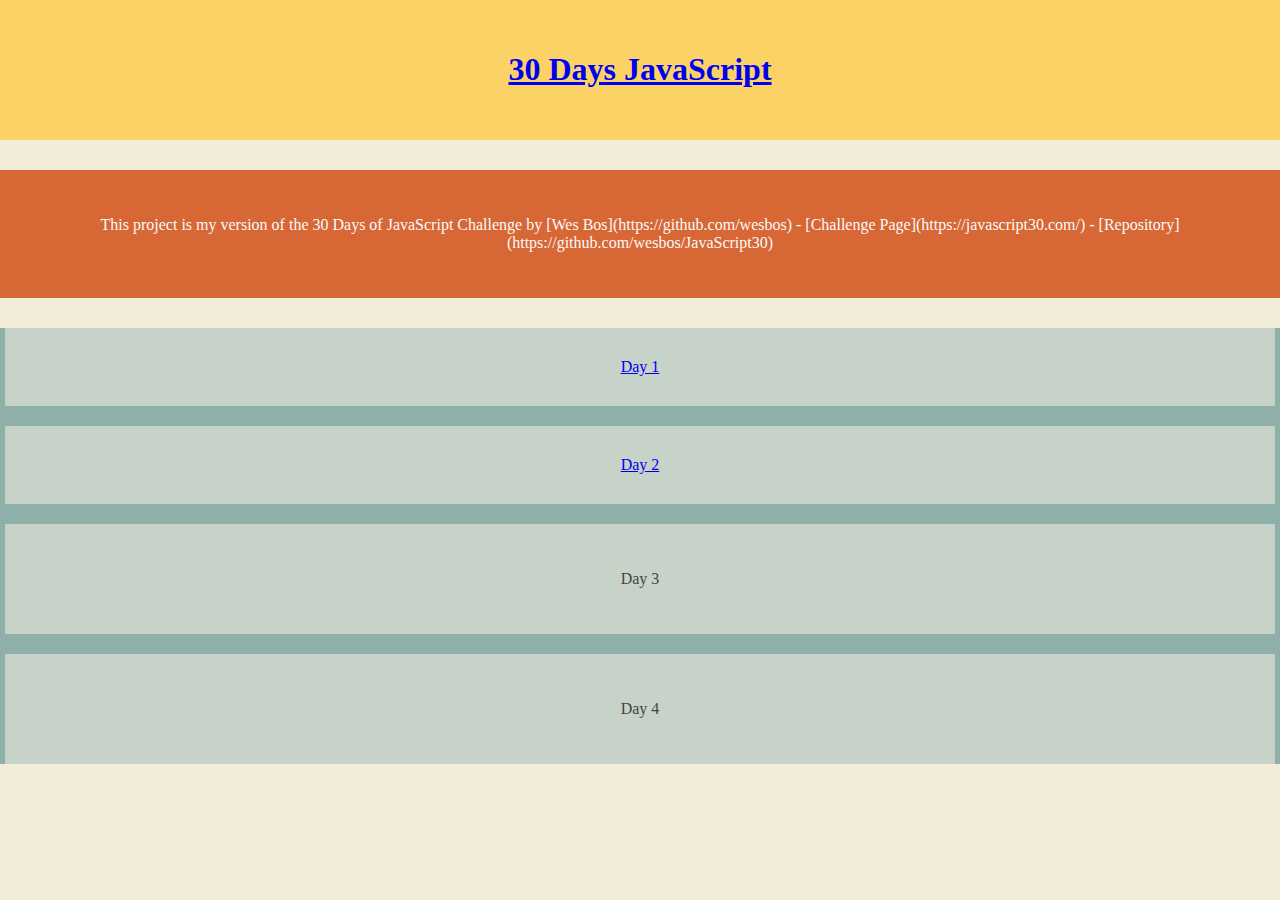
==== index.html @ 0ab7d164 "Add day2.html file and basic html" ====
<!DOCTYPE html>
<html lang="en">
<head>
    <meta charset="UTF-8">
    <meta http-equiv="X-UA-Compatible" content="IE=edge">
    <meta name="viewport" content="width=device-width, initial-scale=1.0">

    <link rel="stylesheet" href="https://cdn.jsdelivr.net/npm/bootstrap@5.1.3/dist/css/bootstrap.min.css" integrity="sha384-1BmE4kWBq78iYhFldvKuhfTAU6auU8tT94WrHftjDbrCEXSU1oBoqyl2QvZ6jIW3" crossorigin="anonymous">
    <link rel="stylesheet" href="assets/css/style.css">

    <title>JavaScript30</title>
</head>
<body>
    
    <div class="container-fluid header-div">
        <div class="row">
            <div class="col-12 col-md-8 offset-md-2">
                <a href="index.html">
                    <h1>30 Days JavaScript</h1>
                </a>
            </div>
        </div>
    </div>
    
    <div class="container-fluid description-div">
        <div class="row">
            <div class="col-12 col-md-8 offset-md-2">
                <p>
                    This project is my version of the 30 Days of JavaScript Challenge by [Wes Bos](https://github.com/wesbos)

                    - [Challenge Page](https://javascript30.com/)
                    - [Repository](https://github.com/wesbos/JavaScript30)
                </p>
            </div>
        </div>
    </div>

    <div class="container-fluid challenges-div">
        <div class="row">
            <div class="col-6 col-md-4 col-lg-3">
                <div class="card challenge-card">
                    <a href="day1.html">Day 1</a>
                </div>
            </div>
            <div class="col-6 col-md-4 col-lg-3">
                <div class="card challenge-card">
                    <a href="day2.html">Day 2</a>
                </div>
            </div>
            <div class="col-6 col-md-4 col-lg-3">
                <div class="card challenge-card">
                    <p>Day 3</p>
                </div>
            </div>
            <div class="col-6 col-md-4 col-lg-3">
                <div class="card challenge-card">
                    <p>Day 4</p>
                </div>
            </div>
        </div>
    </div>
    
</body>
</html>
---- assets/css/style.css ----
body {
    margin: 0;
    padding: 0;
    background-color: #F2EDD9;
    color: #444;
    text-align: center;
}

.header-div {
    background-color: #FBD266;
    padding: 30px;
    margin-bottom: 30px;
}

.description-div {
    background-color: #D76735;
    color: #FAFAFA;
    padding: 30px 10px;
    margin-bottom: 30px;
}

.challenges-div, .challenge-div {
    background-color: #8FB0A9;
}

.challenge-card {
    background-color: #C7D3C9;
    margin: 20px 5px;
    padding: 30px 10px;
}

.day-title-div {
    color: #D76735;
    padding: 20px;
    margin-bottom: 30px;
}

.day-title-div h1 {
    font-size: 50px;
}
  
.keys {
    display: flex;
    flex: 1;
    min-height: 80vh;
    align-items: center;
    justify-content: center;
  }
  
.key {
    border: 2px solid #C7D3C9;
    border-radius: .5rem;
    margin: 8px;
    font-size: 1.2rem;
    padding: 1rem .5rem;
    transition: all .08s ease;
    min-width: 110px;
    text-align: center;
    color: #D76735;
    background: rgba(212, 212, 212, 0.4);
    text-shadow: 0 0 .2rem #8FB0A9;
}
  
.playing {
    transform: scale(1.1);
    border-color: #FBD266;
    box-shadow: 0 0 1rem #FBD266;
}
  
kbd {
    display: block;
    font-size: 4rem;
    background-color: #F2EDD9;
    color: #8FB0A9;
    margin-bottom: 10px;
}
  
.sound {
    font-size: 1rem;
    text-transform: uppercase;
    color: #444;
}
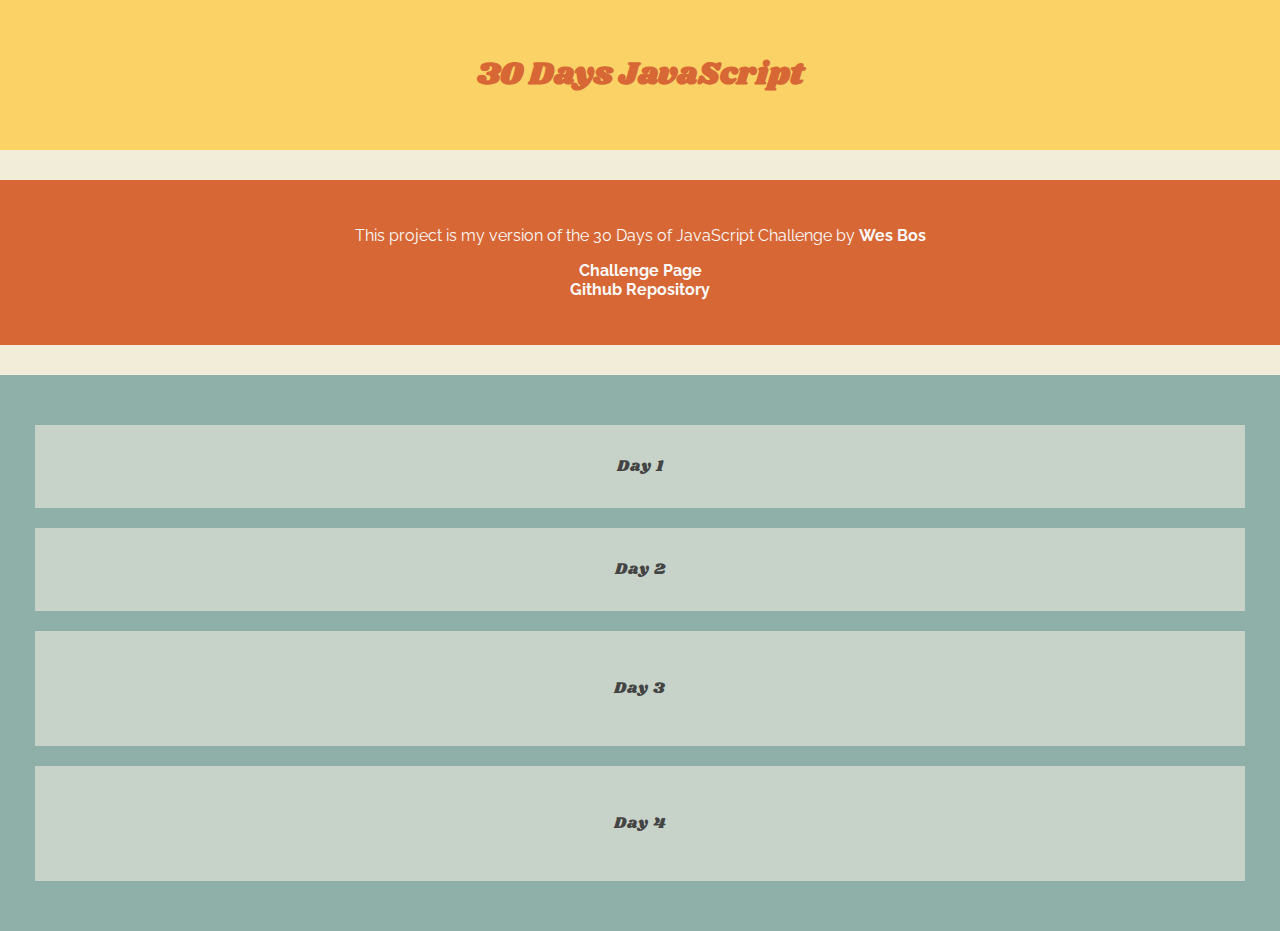
==== commit 6ddb3191: "Add hover effects to cards and header" ====
--- a/index.html
+++ b/index.html
@@ -16,7 +16,7 @@
         <div class="row">
             <div class="col-12 col-md-8 offset-md-2">
                 <a href="index.html">
-                    <h1>30 Days JavaScript</h1>
+                    <h1>30  Days  JavaScript</h1>
                 </a>
             </div>
         </div>
@@ -25,11 +25,11 @@
     <div class="container-fluid description-div">
         <div class="row">
             <div class="col-12 col-md-8 offset-md-2">
+                <p>This project is my version of the 30 Days of JavaScript Challenge by <a href="https://github.com/wesbos">Wes Bos</a>
+                </p>
                 <p>
-                    This project is my version of the 30 Days of JavaScript Challenge by [Wes Bos](https://github.com/wesbos)
-
-                    - [Challenge Page](https://javascript30.com/)
-                    - [Repository](https://github.com/wesbos/JavaScript30)
+                    <a href="https://javascript30.com/">Challenge Page</a> <br>
+                    <a href="https://github.com/wesbos/JavaScript30">Github Repository</a>
                 </p>
             </div>
         </div>
--- a/assets/css/style.css
+++ b/assets/css/style.css
@@ -1,15 +1,53 @@
+@import url('https://fonts.googleapis.com/css2?family=Raleway:wght@300&family=Shrikhand&display=swap');
+
+/* ------------------------------------ GENERAL STYLE */
+
 body {
     margin: 0;
     padding: 0;
     background-color: #F2EDD9;
     color: #444;
     text-align: center;
+    min-height: 60vh;
+    font-family: 'Raleway', sans-serif;
+}
+
+.header-div, .sm-header-div {
+    background-color: #FBD266;
+}
+
+.sm-header-div a {
+    font-family: 'Shrikhand', cursive;
+    text-decoration: none;
+    color: #D76735;
+    font-size: 1.5rem;
+}
+
+.header-div h1 {
+    font-family: 'Shrikhand', cursive;
+    color: #D76735;
+}
+
+.header-div h1:hover {
+    text-shadow: 2px 2px 5px #DC8C64;
+}
+
+.sm-header-div a:hover {
+    text-shadow: 2px 2px 5px #DC8C64;
+}
+
+.header-div a {
+    text-decoration: none;
 }
 
 .header-div {
-    background-color: #FBD266;
     padding: 30px;
     margin-bottom: 30px;
+}
+
+.sm-header-div {
+    padding: 15px;
+    margin-bottom: 10px;
 }
 
 .description-div {
@@ -19,14 +57,43 @@
     margin-bottom: 30px;
 }
 
+.description-div a {
+    text-decoration: none;
+    color: #FAFAFA;
+    font-weight: bold;
+}
+
+.description-div a:hover {
+    color: #FBD266;
+    font-weight: bolder;
+}
+
 .challenges-div, .challenge-div {
     background-color: #8FB0A9;
+    padding: 30px;
 }
 
 .challenge-card {
+    font-family: 'Shrikhand', cursive;
     background-color: #C7D3C9;
     margin: 20px 5px;
     padding: 30px 10px;
+    letter-spacing: 1px;
+}
+
+.challenge-card a {
+    text-decoration: none;
+    color: #444;
+}
+
+.challenge-card:hover {
+    border: 4px double #FBD266;
+    color: #D76735;
+}
+
+.challenge-card a:hover {
+    color: #DC8C64;
+    text-shadow: 2px 2px 5px #DC8C64;
 }
 
 .day-title-div {
@@ -38,6 +105,9 @@
 .day-title-div h1 {
     font-size: 50px;
 }
+
+
+/* ------------------------------------ DAY 1 STYLE */
   
 .keys {
     display: flex;
@@ -80,4 +150,46 @@
     text-transform: uppercase;
     color: #444;
 }
+
   
+/* ------------------------------------ DAY 2 STYLE */
+
+
+/* body {
+    margin: 0;
+    font-size: 2rem;
+    display: flex;
+    flex: 1;
+    min-height: 100vh;
+    align-items: center;
+} */
+
+.clock {
+    width: 30rem;
+    height: 30rem;
+    border: 20px solid white;
+    border-radius: 50%;
+    margin: 50px auto;
+    position: relative;
+    padding: 2rem;
+    box-shadow:
+      0 0 0 4px rgba(0,0,0,0.1),
+      inset 0 0 0 3px #EFEFEF,
+      inset 0 0 10px black,
+      0 0 10px rgba(0,0,0,0.2);
+}
+
+.clock-face {
+    position: relative;
+    width: 100%;
+    height: 100%;
+    transform: translateY(-3px); /* account for the height of the clock hands */
+}
+
+.hand {
+    width: 50%;
+    height: 6px;
+    background: black;
+    position: absolute;
+    top: 50%;
+}
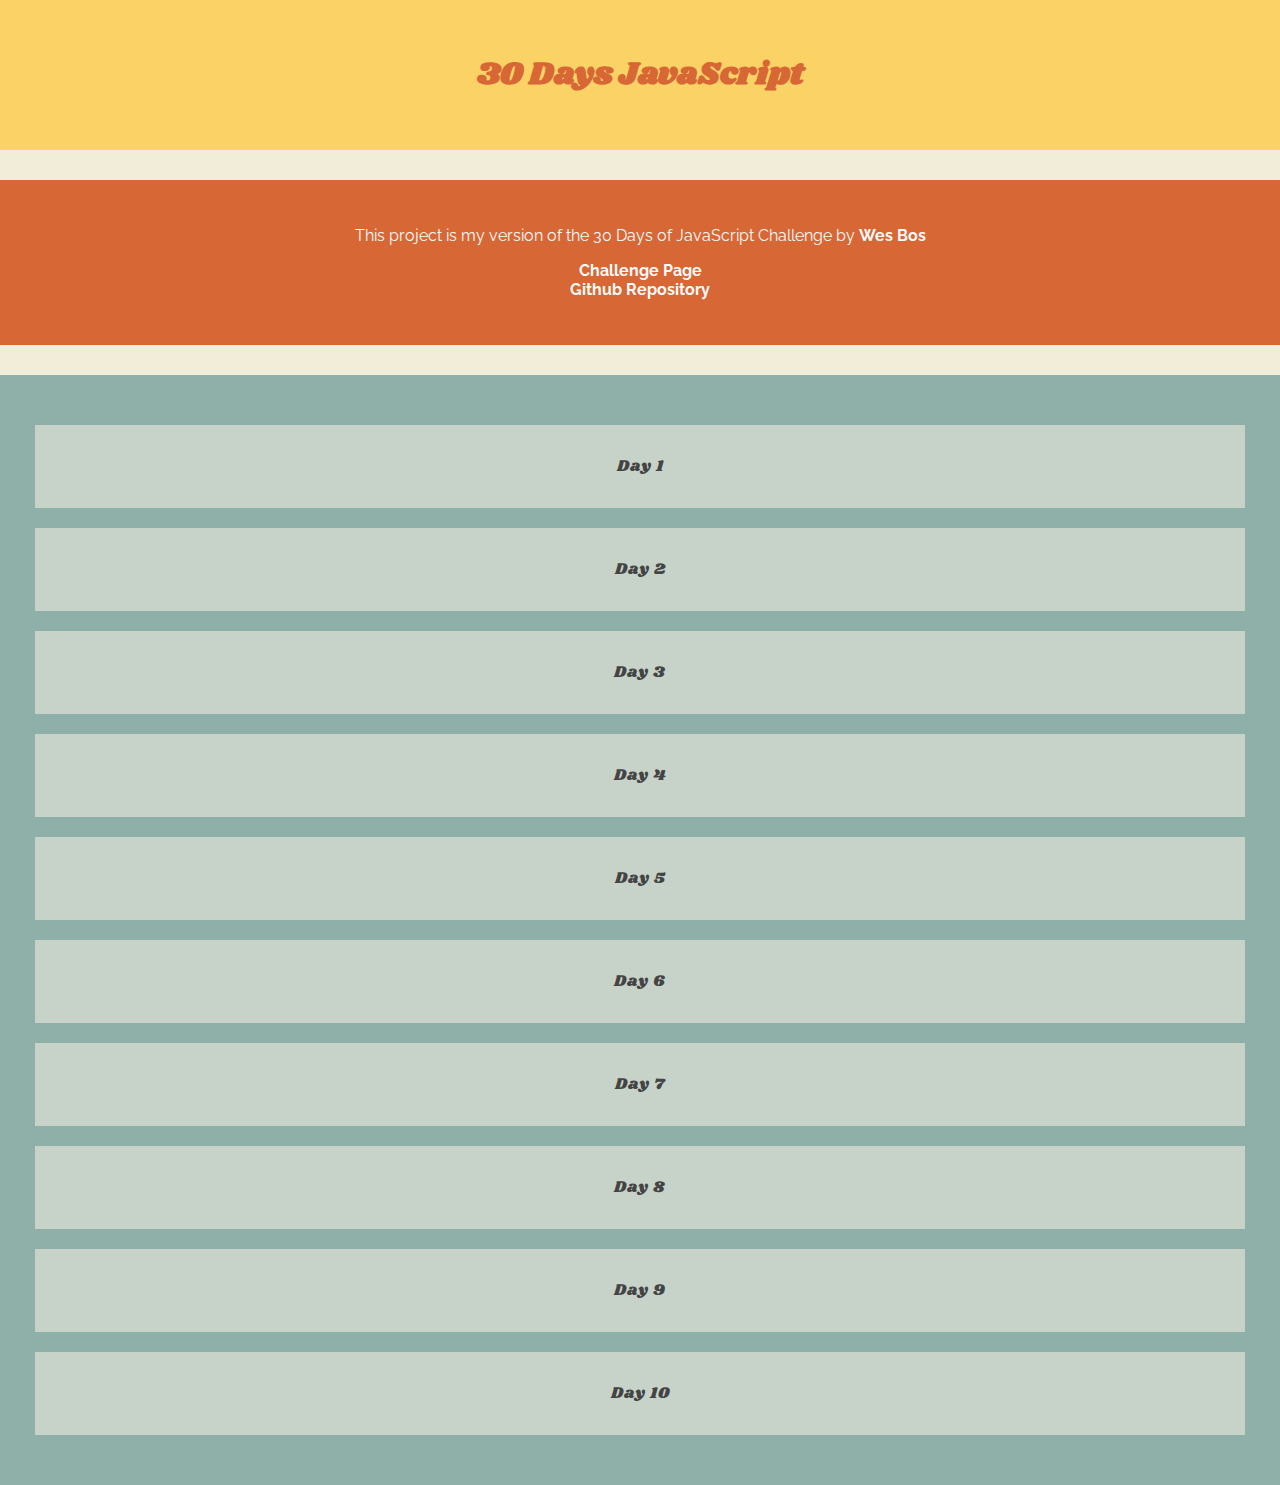
==== commit b952b77a: "Add extra days to index.html" ====
--- a/index.html
+++ b/index.html
@@ -49,12 +49,42 @@
             </div>
             <div class="col-6 col-md-4 col-lg-3">
                 <div class="card challenge-card">
-                    <p>Day 3</p>
+                    <a href="day2.html">Day 3</a>
                 </div>
             </div>
             <div class="col-6 col-md-4 col-lg-3">
                 <div class="card challenge-card">
-                    <p>Day 4</p>
+                    <a href="day2.html">Day 4</a>
+                </div>
+            </div>
+            <div class="col-6 col-md-4 col-lg-3">
+                <div class="card challenge-card">
+                    <a href="day1.html">Day 5</a>
+                </div>
+            </div>
+            <div class="col-6 col-md-4 col-lg-3">
+                <div class="card challenge-card">
+                    <a href="day2.html">Day 6</a>
+                </div>
+            </div>
+            <div class="col-6 col-md-4 col-lg-3">
+                <div class="card challenge-card">
+                    <a href="day2.html">Day 7</a>
+                </div>
+            </div>
+            <div class="col-6 col-md-4 col-lg-3">
+                <div class="card challenge-card">
+                    <a href="day2.html">Day 8</a>
+                </div>
+            </div>
+            <div class="col-6 col-md-4 col-lg-3">
+                <div class="card challenge-card">
+                    <a href="day2.html">Day 9</a>
+                </div>
+            </div>
+            <div class="col-6 col-md-4 col-lg-3">
+                <div class="card challenge-card">
+                    <a href="day2.html">Day 10</a>
                 </div>
             </div>
         </div>
--- a/assets/css/style.css
+++ b/assets/css/style.css
@@ -8,6 +8,7 @@
     background-color: #F2EDD9;
     color: #444;
     text-align: center;
+    align-items: center;
     min-height: 60vh;
     font-family: 'Raleway', sans-serif;
 }
@@ -87,13 +88,12 @@
 }
 
 .challenge-card:hover {
-    border: 4px double #FBD266;
+    border: 4px solid #FBD266;
     color: #D76735;
 }
 
 .challenge-card a:hover {
     color: #DC8C64;
-    text-shadow: 2px 2px 5px #DC8C64;
 }
 
 .day-title-div {
@@ -167,14 +167,14 @@
 .clock {
     width: 30rem;
     height: 30rem;
-    border: 20px solid white;
+    border: 20px solid #DC8C64;
     border-radius: 50%;
     margin: 50px auto;
     position: relative;
     padding: 2rem;
     box-shadow:
       0 0 0 4px rgba(0,0,0,0.1),
-      inset 0 0 0 3px #EFEFEF,
+      inset 0 0 0 3px #FBD266,
       inset 0 0 10px black,
       0 0 10px rgba(0,0,0,0.2);
 }
@@ -189,7 +189,11 @@
 .hand {
     width: 50%;
     height: 6px;
-    background: black;
+    background: #444;
     position: absolute;
     top: 50%;
+    transform-origin: 100%;
+    transform: rotate(90deg);
+    transition: all 0.05s;
+    transition-timing-function: cubic-bezier(0.1, 2.7, 0.58, 1);
 }
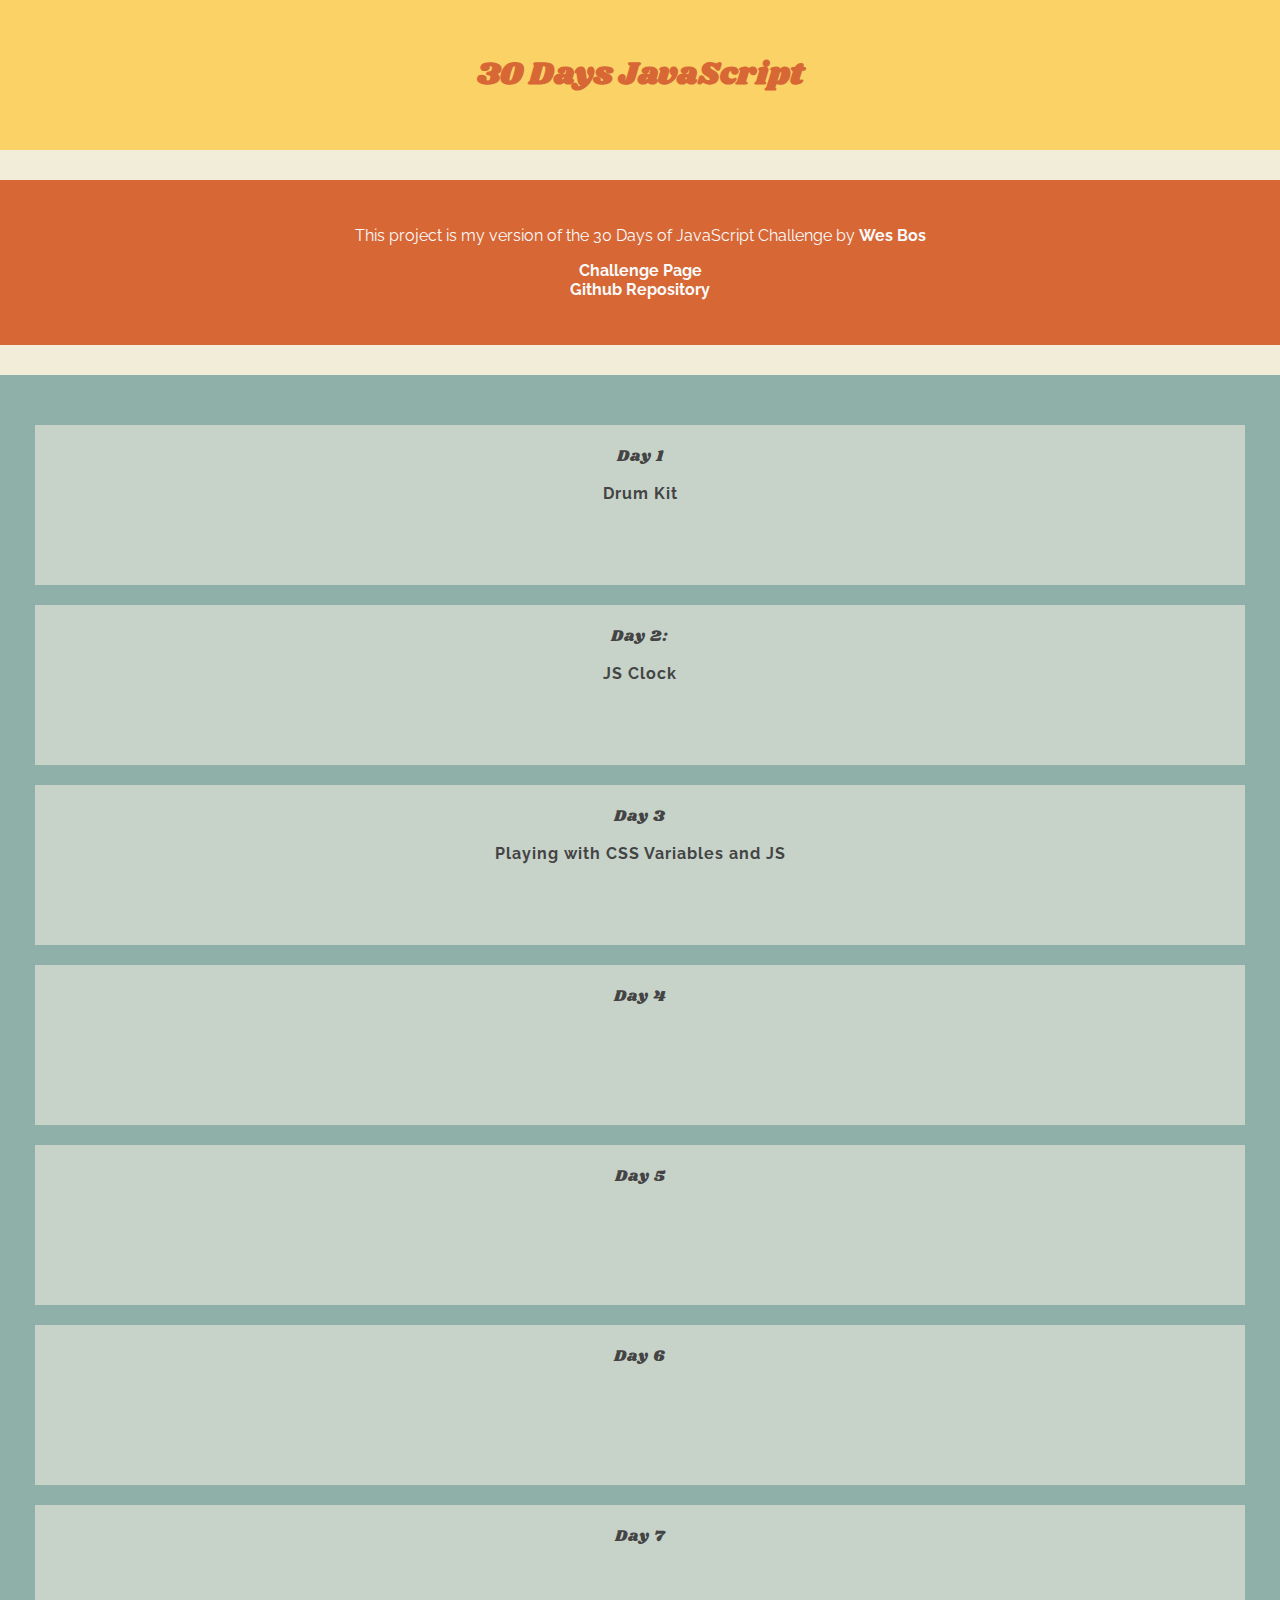
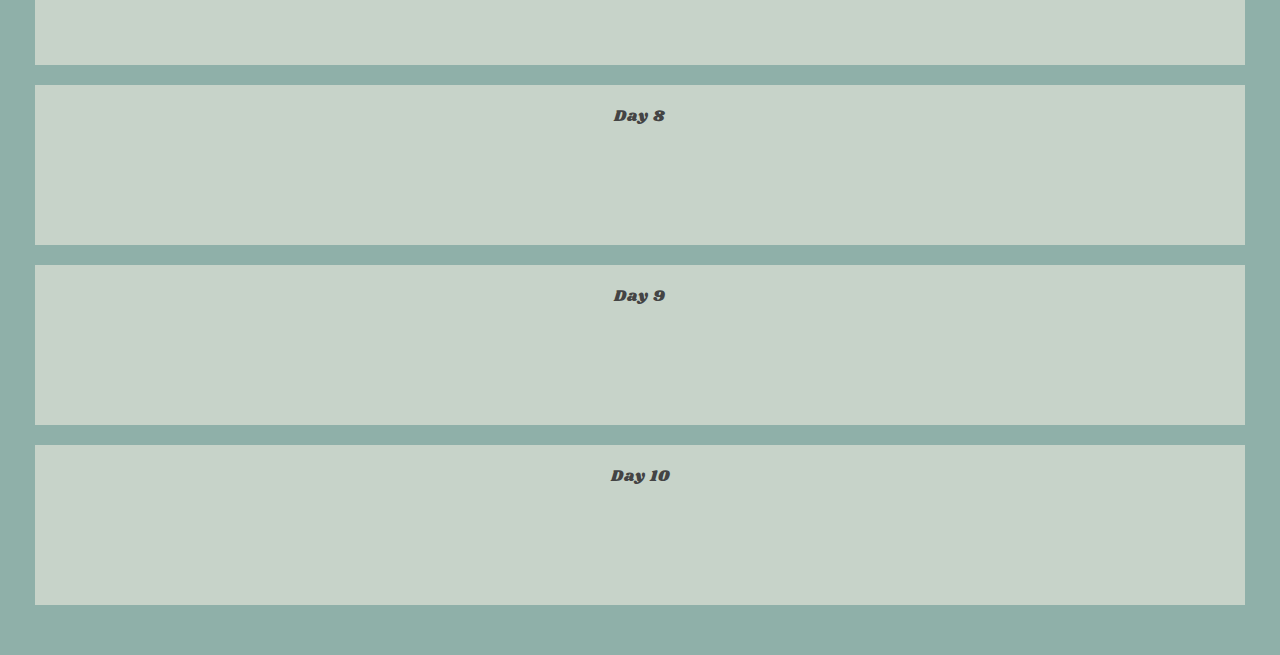
==== commit 3ca74187: "Add challenge name to each day in index.html" ====
--- a/index.html
+++ b/index.html
@@ -39,17 +39,23 @@
         <div class="row">
             <div class="col-6 col-md-4 col-lg-3">
                 <div class="card challenge-card">
-                    <a href="day1.html">Day 1</a>
+                    <a href="day1.html">Day 1
+                        <p class="challenge-title">Drum Kit</p>
+                    </a>
                 </div>
             </div>
             <div class="col-6 col-md-4 col-lg-3">
                 <div class="card challenge-card">
-                    <a href="day2.html">Day 2</a>
+                    <a href="day2.html">Day 2: 
+                        <p class="challenge-title">JS Clock</p>
+                    </a>
                 </div>
             </div>
             <div class="col-6 col-md-4 col-lg-3">
                 <div class="card challenge-card">
-                    <a href="day2.html">Day 3</a>
+                    <a href="day2.html">Day 3
+                        <p class="challenge-title">Playing with CSS Variables and JS</p>
+                    </a>
                 </div>
             </div>
             <div class="col-6 col-md-4 col-lg-3">
--- a/assets/css/style.css
+++ b/assets/css/style.css
@@ -78,8 +78,9 @@
     font-family: 'Shrikhand', cursive;
     background-color: #C7D3C9;
     margin: 20px 5px;
-    padding: 30px 10px;
+    padding: 20px 10px;
     letter-spacing: 1px;
+    height: 120px;
 }
 
 .challenge-card a {
@@ -94,6 +95,11 @@
 
 .challenge-card a:hover {
     color: #DC8C64;
+}
+
+.challenge-title {
+    font-family: 'Raleway', sans-serif;
+    font-weight: bold;
 }
 
 .day-title-div {
@@ -153,16 +159,6 @@
 
   
 /* ------------------------------------ DAY 2 STYLE */
-
-
-/* body {
-    margin: 0;
-    font-size: 2rem;
-    display: flex;
-    flex: 1;
-    min-height: 100vh;
-    align-items: center;
-} */
 
 .clock {
     width: 30rem;
@@ -174,8 +170,8 @@
     padding: 2rem;
     box-shadow:
       0 0 0 4px rgba(0,0,0,0.1),
-      inset 0 0 0 3px #FBD266,
-      inset 0 0 10px black,
+      inset 0 0 0 3px #8FB0A9,
+      inset 0 0 10px rgb(66, 66, 66),
       0 0 10px rgba(0,0,0,0.2);
 }
 
@@ -189,7 +185,7 @@
 .hand {
     width: 50%;
     height: 6px;
-    background: #444;
+    background: #e2a88a;
     position: absolute;
     top: 50%;
     transform-origin: 100%;
@@ -197,3 +193,13 @@
     transition: all 0.05s;
     transition-timing-function: cubic-bezier(0.1, 2.7, 0.58, 1);
 }
+
+.hour-hand {
+    height: 10px;
+    background: #D76735;
+}
+
+.min-hand {
+    height: 8px;
+    background: #DC8C64;
+}
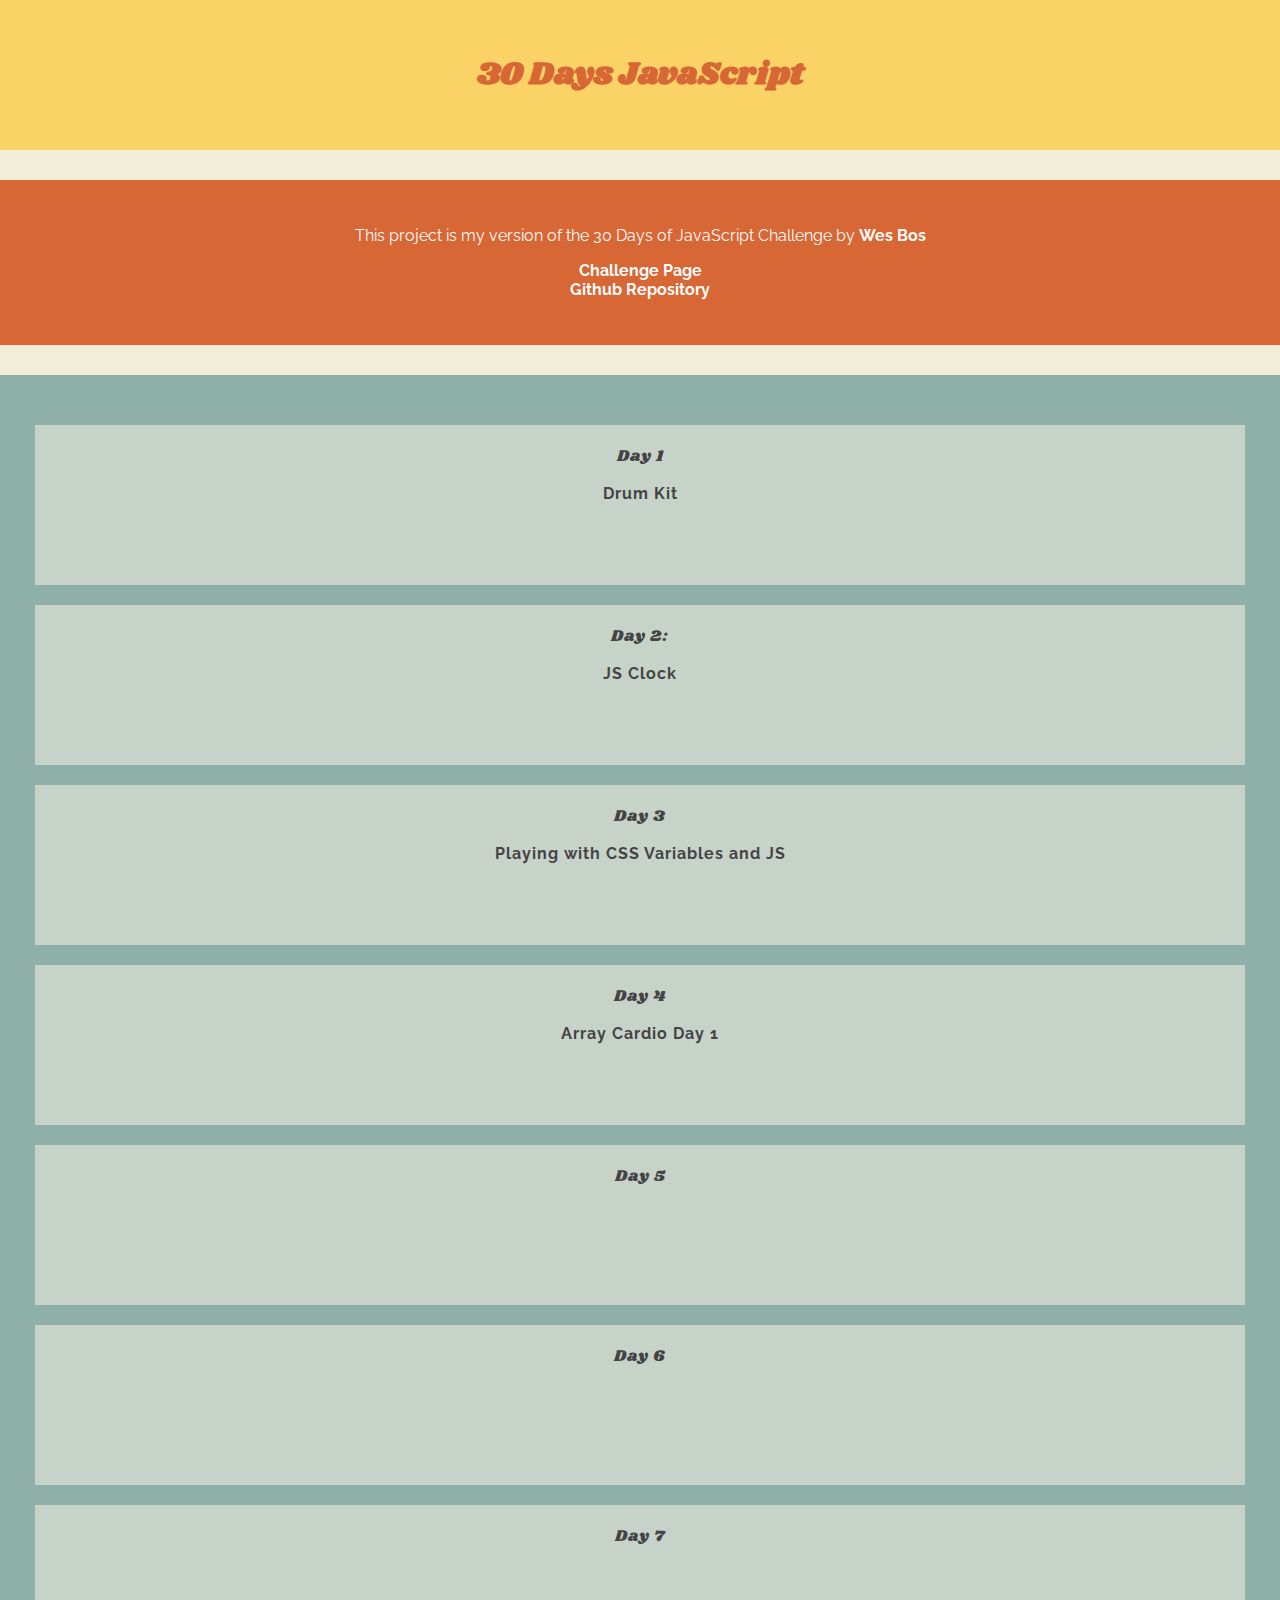
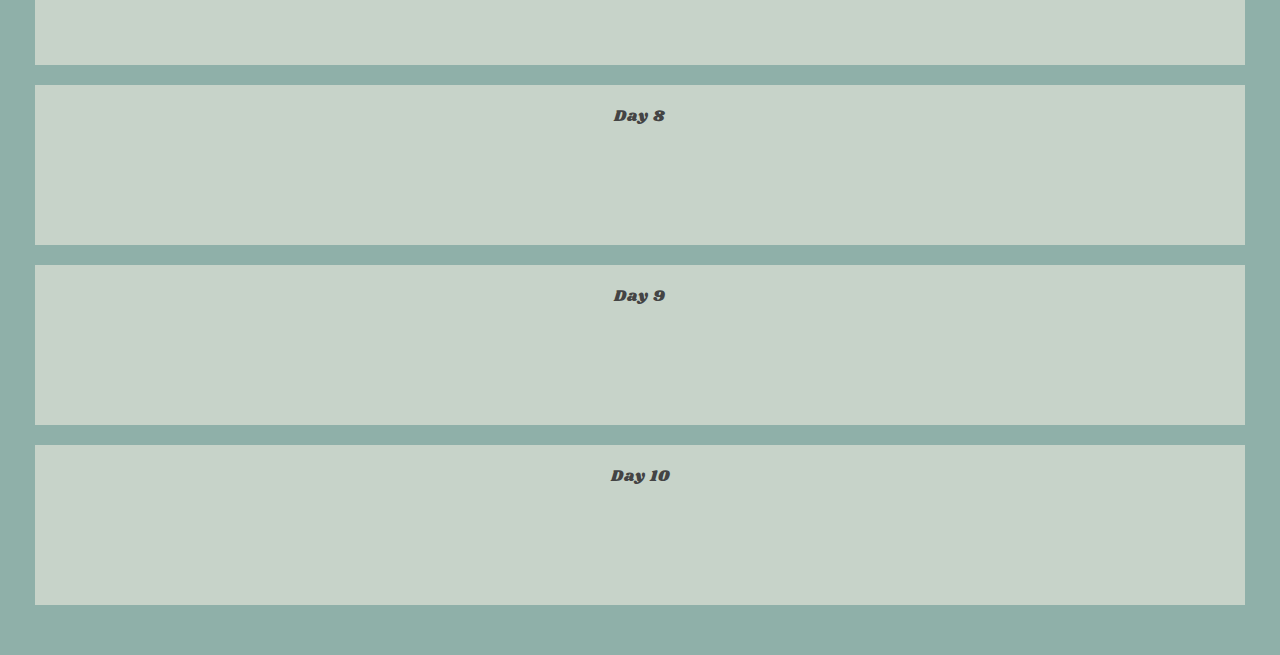
==== commit 3d131589: "Create day4.html file" ====
--- a/index.html
+++ b/index.html
@@ -53,14 +53,16 @@
             </div>
             <div class="col-6 col-md-4 col-lg-3">
                 <div class="card challenge-card">
-                    <a href="day2.html">Day 3
+                    <a href="day3.html">Day 3
                         <p class="challenge-title">Playing with CSS Variables and JS</p>
                     </a>
                 </div>
             </div>
             <div class="col-6 col-md-4 col-lg-3">
                 <div class="card challenge-card">
-                    <a href="day2.html">Day 4</a>
+                    <a href="day4.html">Day 4
+                        <p class="challenge-title">Array Cardio Day 1</p>
+                    </a>
                 </div>
             </div>
             <div class="col-6 col-md-4 col-lg-3">
--- a/assets/css/style.css
+++ b/assets/css/style.css
@@ -203,3 +203,35 @@
     height: 8px;
     background: #DC8C64;
 }
+
+/* ------------------------------------ DAY 3 STYLE */
+
+:root {
+    --base: #FBD266;
+    --spacing: 10px;
+    --blur: 10px;
+}
+
+.controls {
+    margin-bottom: 20px;
+}
+
+input {
+    width: 100px;
+}
+
+.img-day3 {
+    padding: 10px 20px;
+}
+
+.img-day3 img {
+    max-width: 70%;
+    max-height: auto;
+    padding: var(--spacing);
+    background: var(--base);
+    filter: blur(var(--blur));
+}
+
+.hl {
+    color: var(--base);
+  }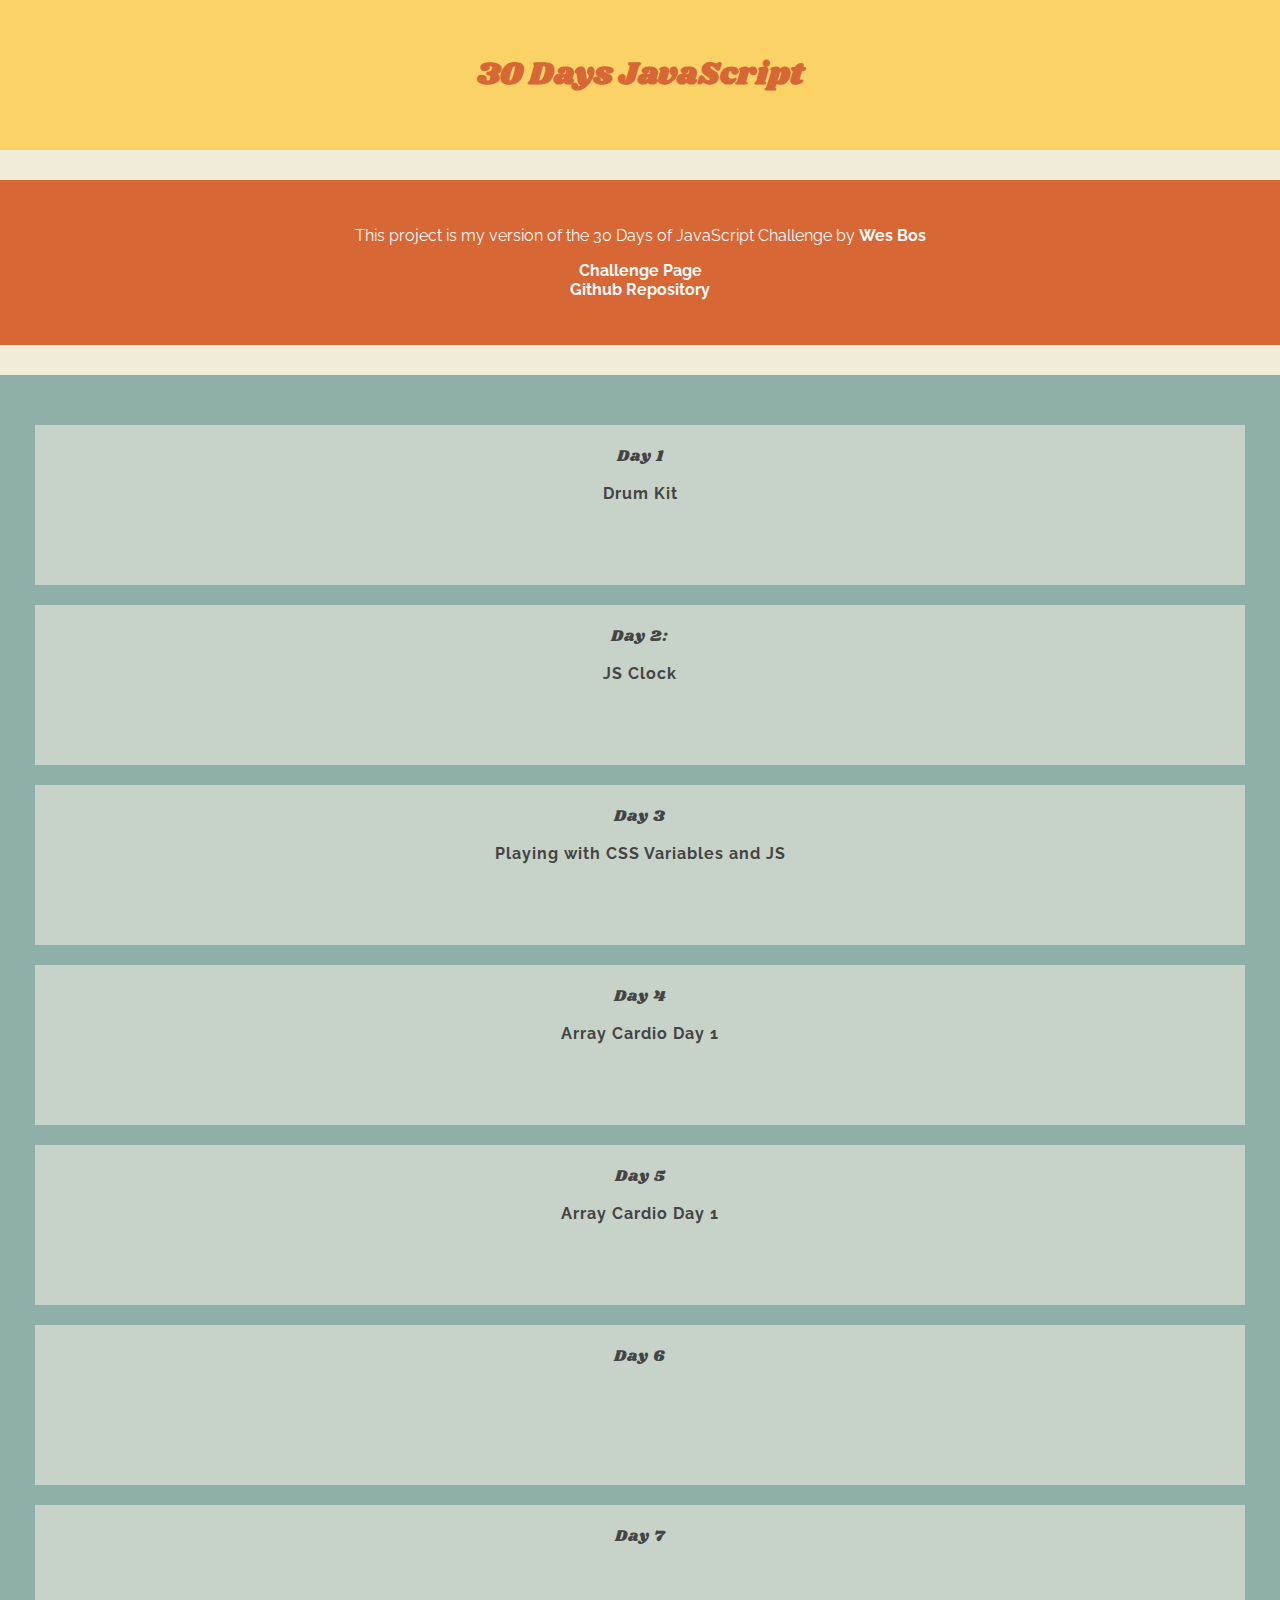
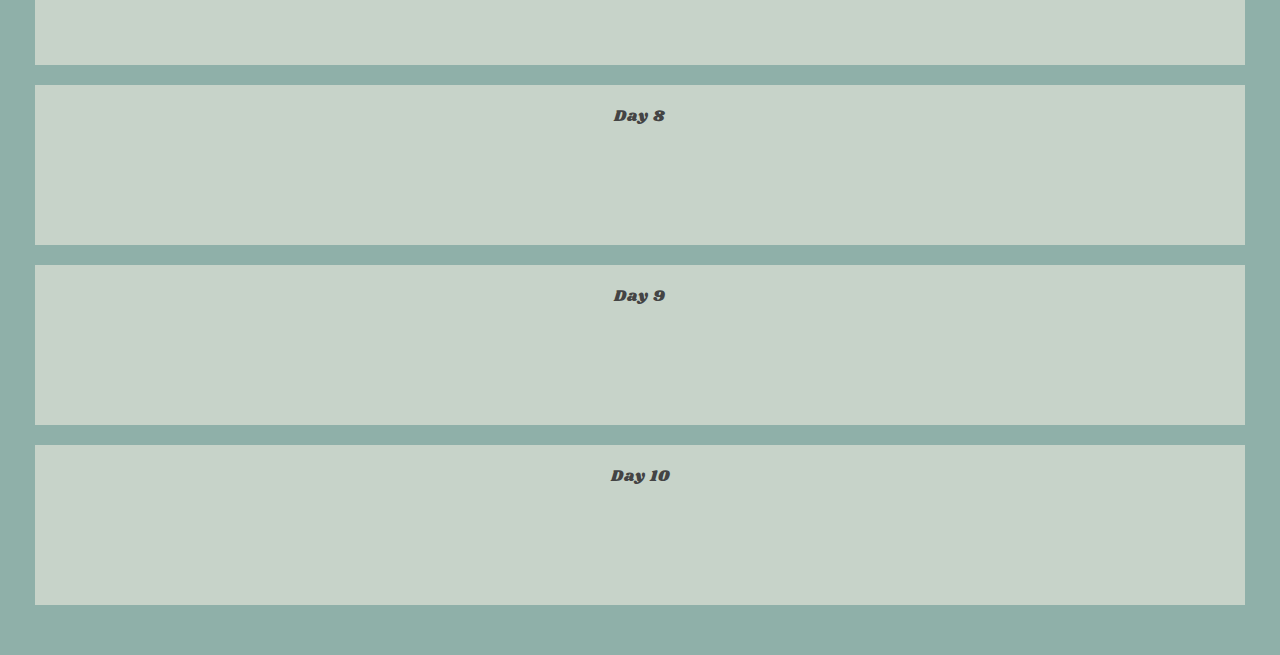
==== commit cf654563: "Create day5.html file" ====
--- a/index.html
+++ b/index.html
@@ -67,8 +67,11 @@
             </div>
             <div class="col-6 col-md-4 col-lg-3">
                 <div class="card challenge-card">
-                    <a href="day1.html">Day 5</a>
+                    <a href="day5.html">Day 5
+                        <p class="challenge-title">Array Cardio Day 1</p>
+                    </a>
                 </div>
+
             </div>
             <div class="col-6 col-md-4 col-lg-3">
                 <div class="card challenge-card">
--- a/assets/css/style.css
+++ b/assets/css/style.css
@@ -11,6 +11,14 @@
     align-items: center;
     min-height: 60vh;
     font-family: 'Raleway', sans-serif;
+}
+
+.code {
+    font-size: .8em;
+    font-weight: 400;
+    background: #C7D3C9;
+    padding: 4px;
+    line-height: 1em;
 }
 
 .header-div, .sm-header-div {
